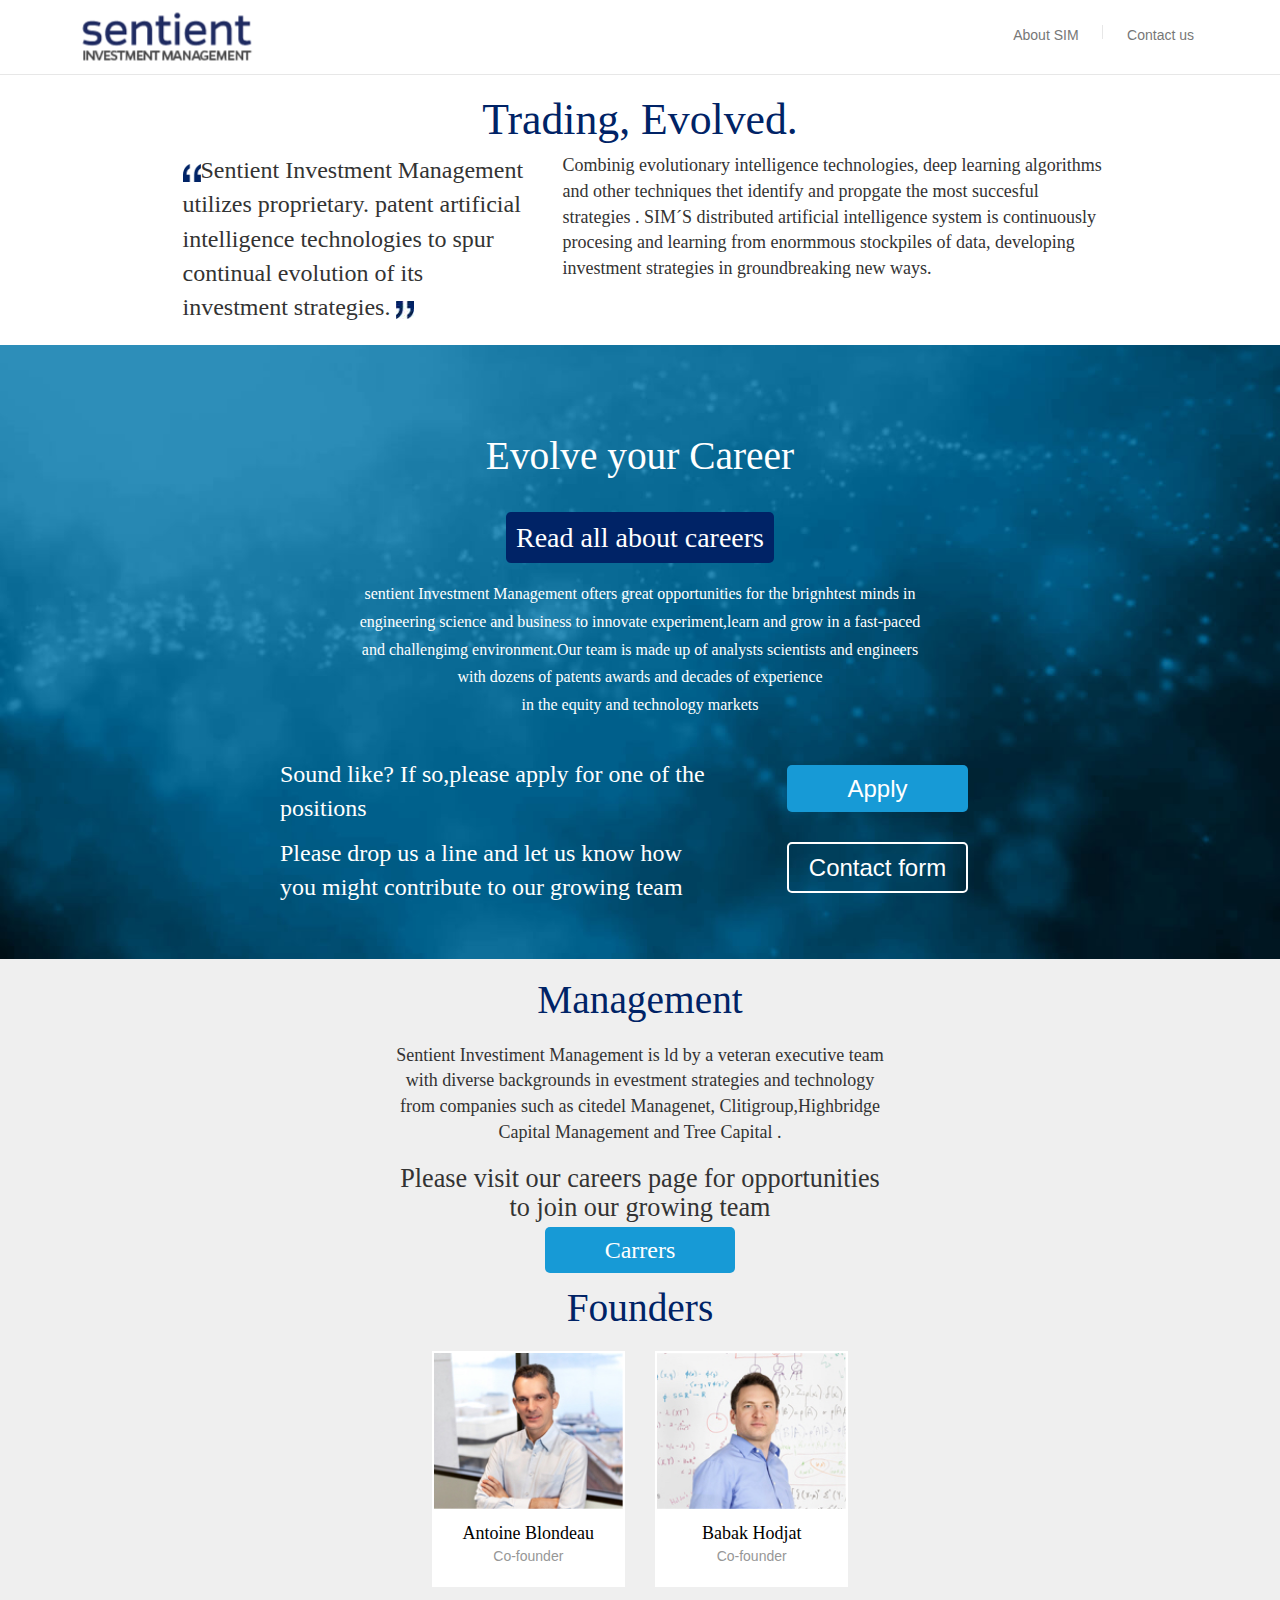
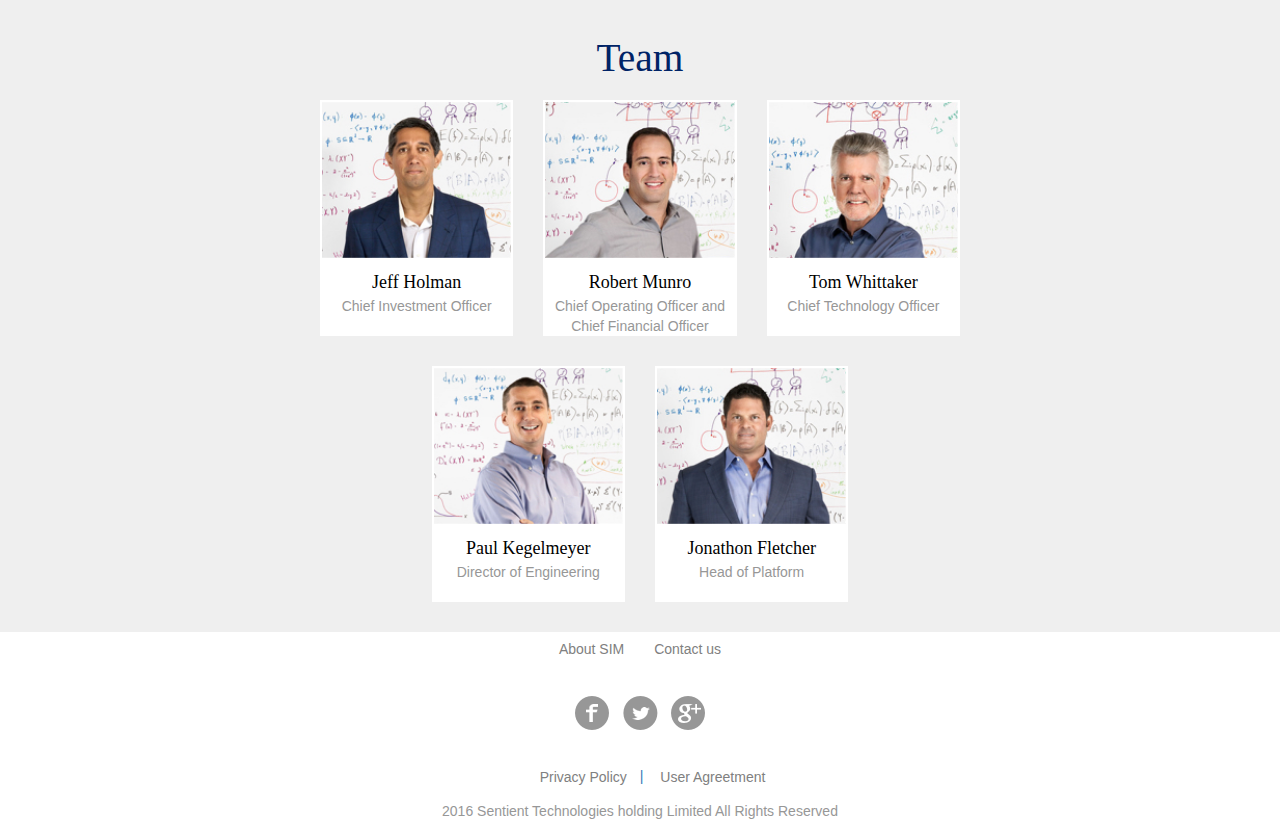
==== aboutus.html @ 61a1521f "avancepen" ====
<!DOCTYPE html>
<html lang="en">
	<head>
		<meta charset="UTF-8">
		<title>About Us</title>
		<meta name="viewport" content="width=device-width, initial-scale=1.0">
		<link rel="stylesheet" type="text/css" href="css/bootstrap.min.css">
		<link rel="stylesheet" type="text/css" href="css/main.css">
		<link rel="stylesheet" type="text/css" href="css/estilos.css">
	</head>
	<body>
		<div class="container-fluid">
			<div class="container">
				<header>
					<div  role="navigation" class="navbar navbar-default">
						<div class="navbar-header">
							<button type="button" class="navbar-toggle" data-toggle="collapse" data-target=".navbar-collapse">
							<span class="sr-only" >Toggle navigation</span>
							<span class="icon-bar"></span>
							<span class="icon-bar"></span>
							<span class="icon-bar"></span>
							</button>
							<a href="#" ><img src="img/logo-iconos/sentient-logo.png" height="70" width="180"></a>
						</div>
						<div class="collapse navbar-collapse" >
							<ul class="nav navbar-nav navbar-right">
								<li><a href="aboutus.html">About SIM</a></li>
								<li class="divider-vertical"></li>
								<li><a href="index.html#formtab">Contact us</a></li>
							</ul>
						</div>
					</div>
				</header>
			</div>
		</div>
		<div class="container">
			<div class=" row seccion1">
				<h1 class="text-center">Trading, Evolved.</h1>
				<div class="col-xs-12 col-md-offset-1">
					
					
					<div class="col-xs-12 col-md-4 texto">
						<p>
							<img class="comillas" src="img/logo-iconos/quote.png"/>Sentient Investment Management utilizes proprietary. patent artificial intelligence technologies to spur continual evolution of its investment strategies.
							<img class="comillas"src="img/logo-iconos/boton 2.jpg.jpg">
						</p>
						
					</div>
					<div class="col-xs-12 col-md-6 texto2">
						<p>
							Combinig evolutionary intelligence technologies, deep learning algorithms and other techniques thet identify and propgate the most succesful strategies . SIM´S distributed artificial intelligence system is continuously procesing and learning from enormmous stockpiles of data, developing investment strategies in groundbreaking new ways.
						</p>
					</div>
				</div>
				
			</div>
		</div>
		<div class="seccion2">
			<div  class="container text-center">
				<div class="col-xs-12 col-md-offset-2 col-md-8">
					<h2>Evolve your Career</h2>
					<a class="read" href="#">Read all about careers</a>
				</div>
				
				<div class="col-xs-12 col-md-offset-2 col-md-8 parrafo">
					<p>
						sentient Investment Management ofters great opportunities for the brignhtest minds in
					</p><p>
				engineering science and business to innovate experiment,learn and grow in a fast-paced</p><p>
					and challengimg environment.Our team is made up of analysts scientists and engineers</p><p>
						with dozens of patents awards and decades of experience</p><p>
						in the equity and technology markets
				</p>
			</div>
			<div class="apply">			
	
				<div class="col-xs-12 col-md-offset-2 col-md-5 text-left">
					<p>
						Sound like? If so,please apply for one of the positions
					</p>
				</div>
				<div class="col-xs-12 col-md-3 forma text-center">
					<a href="#">Apply</a>
				</div>
	
			</div>
			<div class="contacto">
				<div class="col-xs-12 col-md-offset-2 col-md-5 text-left">
					<p>
						Please drop us a line and let us know how
						you might contribute to our growing team
					</p>
				</div>
				<div class="col-xs-12 col-md-3 forma">
					<a href="#"> Contact form</a>
				</div>
			</div>
			</div>
				</div>
				<div class="seccion3">
				<div class="container3 ">
		<h2 class="text-center">Management</h2>
		<div class="col-xs-12 col-md-offset-1 col-md-10 text-center">
	<p>
		Sentient Investiment Management is ld by a veteran executive team with diverse backgrounds in evestment strategies and technology from companies such as citedel Managenet, Clitigroup,Highbridge Capital Management and Tree Capital .
	</p>
	<h3>Please visit our careers page for opportunities to join our growing team</h3>
	<a class="carrers" href="#"> Carrers</a>
	
		</div>
		<h2 class="col-xs-12 text-center">Founders</h2>
		<div class="row">
			<div class="col-xs-12 col-md-offset-2 col-md-4 fondo">
		<img src="img/foto 1.jpg">
		<div class="cuadro">
			<p>Antoine Blondeau</p>
			<a>Co-founder<a>
			</div>
			
		</div>
		<div class="col-xs-12 col-md-4 fondo">
			<img src="img/foto 2.jpg">
			<div class="cuadro">
				<p>Babak Hodjat</p>
				<a>Co-founder<a>
				</div>
			</div>
		</div>
		
		<h2 class="col-xs-12 text-center">Team</h2>
		<div class="row">
			<div class="col-xs-12  col-md-4 fondo">
				<img src="img/foto 3.jpg">
				<div class="cuadro">
					<p>Jeff Holman</p>
					<a>Chief Investment Officer<a>
					</div>
					
				</div>
				<div class="col-xs-12 col-md-4 fondo">
					<img src="img/foto 4.jpg">
					<div class="cuadro">
						<p>Robert Munro</p>
						<a>Chief Operating Officer and Chief Financial Officer<a>
						</div>
					</div>
					<div class="col-xs-12 col-md-4 fondo">
						<img src="img/foto 5.jpg">
						<div class="cuadro">
							<p>Tom Whittaker</p>
							<a>Chief Technology Officer<a>
							</div>
						</div>
					</div>
					<div class="row">
						<div class="col-xs-12  col-md-offset-2 col-md-4 fondo">
							<img src="img/foto 6.jpg">
							<div class="cuadro">
								<p>Paul Kegelmeyer</p>
								<a>Director of Engineering<a>
								</div>
								
							</div>
							<div class="col-xs-12 col-md-4 fondo">
								<img src="img/foto 7.jpg">
								<div class="cuadro">
									<p>Jonathon Fletcher</p>
									<a>Head of Platform<a>
									</div>
								</div>
							</div>
						</div>
						
					</div>
					<footer class="text-center">
			<button type="button" class="btn btn-link">About SIM</button>
			<button type="button" class="btn btn-link">Contact us</button>
			<p>
			<a href="https://www.facebook.com"><img src="img/logo-iconos/facebook-icon-footer.png"></a>
			<a href="https://www.twitter.com"><img src="img/logo-iconos/twitter-icon.png"></a>
			<a href="https://plus.google.com/"><img src="img/logo-iconos/google-plus-icon.png"></a>
			</p>
			<button type="button" class="btn btn-link raya">Privacy Policy</button><a href="#">|</a>
			<button type="button" class="btn btn-link">User Agreetment</button>
			<h5>2016 Sentient Technologies holding Limited All Rights Reserved</h5>
			</footer>
		<script type="text/javascript" src="js/jquery.js" ></script>
		<script type="text/javascript" src="js/bootstrap.min.js"></script>
	</body>
</html>
---- css/main.css ----
@font-face{
	font-family: "ProximaNova-Semibold";
	src: url("../fonts/ProximaNova-Semibold.otf") format("Open-type");
}

@font-face{
	font-family: "Proximanova-regular";
	src:url("../fonts/Proximanova-regular-webfont.ttf") format("truetype");
}

@font-face{
	font-family: "ProximaNova-regitalic";
	src:url("../fonts/Proximanova-regitalic-webfont.ttf") format("truetype");
}

@font-face{
	font-family: "ProximaNova-light";
	src:url("../fonts/Proximanova-light-webfont.ttf") format("truetype");
}

@font-face{
	font-family: "ProximaNova-bold";
	src:url("../fonts/Proximanova-bold-webfont.ttf") format("truetype");
}


/*----------------------body-------------*/

/*-----------navbar--------------*/

.container-fluid{
	border-bottom:1px solid #e7e7e7;
}
.navbar{
	margin-bottom: 0%;
}
.navbar-default .navbar-toggle{
	border-color: transparent;
	margin-left: 20px;
}

.navbar-header img{
	width: 100%;
	height: 100%;
}

@media (max-width: 600px) {
  .navbar-header img {
    margin-left: 25%; 
    width: 40%;
    height: 40%;
  }
}
@media (max-width: 600px) {
  .divider-vertical  {
    height: 0px
  }
}

.navbar-default{
	background-color: transparent;
	border-color:transparent;
}

.divider-vertical{
	height: 16px;
	margin: 18px 10px;
	border-right: 1px solid #e7e7e7;	
}

$("#mielemento").css("display", "none");
/*--------- tipografía----------*/
/*
h1{
	color: #002366;
	font-family: "Proximanova-regular";
	font-size: 3.125em;
}

h2 {
	font-family: "ProximaNova-light";
	font-size:2.813em; 
}

h3{
	font-family: "ProximaNova-light";
	font-size:1.875em;
}


body{
	margin:auto;
}

.textorecuadro {
	font-family: "ProximaNova-regular";
	font-size: 14px;
	text-align: center;
}


/*--------texto en concept---------*/

.concept p {
	font-family: "Proximanova-regular";
	font-size:1.125em;
	line-height: 26px;
}

/*--------texto en viñetas---------*/

.concept span{
	font-family: "ProximaNova-light";
	font-size:1.500em;
}

/*------------section title----*/

.title  {
	background-image: url(../img/hero-image.jpg);
	background-repeat: no-repeat;
	background-size: cover;
    background-size: 100% 100%;
    padding-bottom: 15%;
    color: white;   
}

.title h1 {
	font-family: "Proximanova-regular";
	line-height: 45px;
	font-size: 50px;
	position: relative;
	top:90px;
}

.title img {
    width: 35px;
    height: 60px;
    position: relative;
    top: 160px;
}



/*-----------concept-----------*/
.concept{
	padding-top: 50px;
}
.concept p{
	font-family: "Proximanova-regular";
	text-align: center;
	font-size: 23px;
	color: #606060;
}

.local {
	margin-top: 50px;
}

.concept h3 {
	font-family: "ProximaNova-light";
	font-size: 30px;
	color: #002366;
}
.caja{
	border: 1px solid #d0cdfa;
	margin-top: 20%;
	margin-bottom: 50%;
	height: 300px;
	width: 105%;
	padding-right: 4%;
	padding-left: 4%;
	padding-top: 7%;
}
.caja h3 {
	color: #979797;
	font-weight: bold;
}
.caja p{
	font-family: "Proximanova-regular";
	text-align: center;
	font-size: 14px;
	color: #606060;
}

/*-------Contact-----*/
.contactus {
	margin-top: 3%;
	font-family: "Proximanova-regular";
	font-weight: bold;
	font-size: 45px;
}

.contact h3{
	font-family: "Proximanova-regular";
	line-height: 10px;
}

.espacio{
	padding-bottom: 40px;
}
.contact {
	background-image:url(../img/background-contac-us.jpg);
	background-size: cover;
    background-size: 100% 100%;
    padding-bottom: 20%;
    color: white; 
}

@media (max-width: 600px) {
  .contact  {
    background-image: none;
    color: black;
  }
}

.form {
	width: 72%;
	padding:2%;
	margin-top: 2%;
	border-radius: 0px;
	line-height: 25px;
	color: #979797;
	text-align: center;
	font-size: 24px;
}

.input {
	margin-top: 4%;
}

.btn-primary{
	width: 50%;
	padding:2%;
	margin-top: 5%;
	border-radius: 3%;
	font-size: 24px;
}


::-webkit-input-placeholder {
 font-size: 25px;
 color: #979797;
 text-align: center;
}
/*-----------footer----*/
footer .btn{
	text-decoration: none;
	color: gray;
}

footer img{
	padding-left:5px;
	padding-right: 5px;
} 
.raya {
	margin-left: 25px;
}
 footer p{
 	margin-top: 30px;
 	margin-bottom: 30px;
 }

 footer h5{
 	color: #979797;
 }




/*----------preloader---

body {
  background: #1abc9c;
  overflow: hidden
}

@-webkit-keyframes span {
  0% {
    opacity: 0;
    -webkit-transform: scale(.6);
    transform: scale(.6);
  }
  60% {
    opacity: 1;
  }
  90% {
    opacity: 1;
  }
  100% {
    opacity: 0;
    -webkit-transform: scale(1);
    transform: scale(1);
  }
}

@keyframes span {
  0% {
    opacity: 0;
    -webkit-transform: scale(.6);
    transform: scale(.6);
  }
  60% {
    opacity: 1;
  }
  90% {
    opacity: 1;
  }
  100% {
    opacity: 0;
    -webkit-transform: scale(1);
    transform: scale(1);
  }
}

@-webkit-keyframes line {
  0% {
    width: 30vmin;
    opacity: 0;
  }
  10% {
    opacity: 1;
  }
  100% {
    width: 400vmin;
  }
}

@keyframes line {
  0% {
    width: 30vmin;
    opacity: 0;
  }
  10% {
    opacity: 1;
  }
  100% {
    width: 400vmin;
  }
}

@-webkit-keyframes inner {
  from {
    width: 16%;
  }
  to {
    width: 0%;
  }
}

@keyframes inner {
  from {
    width: 16%;
  }
  to {
    width: 0%;
  }
}

#preloader {
  color: white;
  position: absolute;
  text-align: center;
  top: 50%;
  left: 50%;
}

#preloader span {
  font-family: Arial, Helvetica, sans-serif;
  font-size: 6vmin;
  line-height: 6vmin;
  position: absolute;
  top: 50%;
  left: 50%;
  width: 200px;
  margin-left: -100px;
  margin-top: -3vmin;
  -webkit-animation: span 1.333s linear infinite;
  animation: span 1.333s linear infinite;
}

.spinner {
  position: absolute;
  top: 50%;
  left: 50%;
}

.spinner .line {
  position: absolute;
  height: 0.8vmin;
  -webkit-animation: line 8s linear infinite;
  animation: line 8s linear infinite;
}

.spinner .line::before,
.spinner .line::after {
  content: '';
  position: absolute;
  display: block;
  top: 0;
  right: 0;
  width: 100%;
  height: 100%;
  background: currentColor;
  -webkit-transform-origin: right;
  -ms-transform-origin: right;
  transform-origin: right;
  -webkit-animation: inner 8s linear infinite;
  animation: inner 8s linear infinite;
}

.spinner .line::before {
  -webkit-transform: translateX(-0.5em) rotate(30deg) translateX(0.1em);
  -ms-transform: translateX(-0.5em) rotate(30deg) translateX(0.1em);
  transform: translateX(-0.5em) rotate(30deg) translateX(0.1em);
}

.spinner .line::after {
  -webkit-transform: translateX(-0.5em) rotate(-30deg) translateX(0.1em);
  -ms-transform: translateX(-0.5em) rotate(-30deg) translateX(0.1em);
  transform: translateX(-0.5em) rotate(-30deg) translateX(0.1em);
}

.spinner .line:nth-child(1) {
  -webkit-transform: translate(-50%, -50%) rotate(60deg);
  -ms-transform: translate(-50%, -50%) rotate(60deg);
  transform: translate(-50%, -50%) rotate(60deg);
}

.spinner .line:nth-child(2) {
  -webkit-transform: translate(-50%, -50%) rotate(120deg);
  -ms-transform: translate(-50%, -50%) rotate(120deg);
  transform: translate(-50%, -50%) rotate(120deg);
}

.spinner .line:nth-child(3) {
  -webkit-transform: translate(-50%, -50%) rotate(180deg);
  -ms-transform: translate(-50%, -50%) rotate(180deg);
  transform: translate(-50%, -50%) rotate(180deg);
}

.spinner .line:nth-child(4) {
  -webkit-transform: translate(-50%, -50%) rotate(240deg);
  -ms-transform: translate(-50%, -50%) rotate(240deg);
  transform: translate(-50%, -50%) rotate(240deg);
}

.spinner .line:nth-child(5) {
  -webkit-transform: translate(-50%, -50%) rotate(300deg);
  -ms-transform: translate(-50%, -50%) rotate(300deg);
  transform: translate(-50%, -50%) rotate(300deg);
}

.spinner .line:nth-child(6) {
  -webkit-transform: translate(-50%, -50%) rotate(360deg);
  -ms-transform: translate(-50%, -50%) rotate(360deg);
  transform: translate(-50%, -50%) rotate(360deg);
}

.spinner:nth-child(1) .line,
.spinner:nth-child(1) .line::before,
.spinner:nth-child(1) .line::after {
  -webkit-animation-delay: 0s;
  animation-delay: 0s;
}

.spinner:nth-child(2) .line,
.spinner:nth-child(2) .line::before,
.spinner:nth-child(2) .line::after {
  -webkit-animation-delay: -1.33333s;
  animation-delay: -1.33333s;
}

.spinner:nth-child(3) .line,
.spinner:nth-child(3) .line::before,
.spinner:nth-child(3) .line::after {
  -webkit-animation-delay: -2.66666s;
  animation-delay: -2.66666s;
}

.spinner:nth-child(4) .line,
.spinner:nth-child(4) .line::before,
.spinner:nth-child(4) .line::after {
  -webkit-animation-delay: -4s;
  animation-delay: -4s;
}

.spinner:nth-child(5) .line,
.spinner:nth-child(5) .line::before,
.spinner:nth-child(5) .line::after {
  -webkit-animation-delay: -5.33333s;
  animation-delay: -5.33333s;
}

.spinner:nth-child(6) .line,
.spinner:nth-child(6) .line::before,
.spinner:nth-child(6) .line::after {
  -webkit-animation-delay: -6.66666s;
  animation-delay: -6.66666s;
}

.spinner:nth-child(2n) {
  -webkit-transform: rotate(30deg);
  -ms-transform: rotate(30deg);
  transform: rotate(30deg);
}
--*/ 

/*------------stilos personas y aboutus ...
@font-face{
	font-family: "ProximaNova";
src: url("../fonts/ProximaNova-Semibold.otf") format("Open-type");
}
@font-face{
	font-family: "Proximanova-regular";
	src:url("../fonts/Proximanova-regular-webfont.ttf") format("truetype");
}
@font-face{
	font-family: "Proximanova-regitalic";
	src:url("../fonts/Proximanova-regitalic-webfont.ttf") format("truetype");
}
@font-face{
	font-family: "ProximaNova-light";
	src:url("../fonts/Proximanova-light-webfont.ttf") format("truetype");
}
@font-face{
	font-family: "Proximanova-bold";
	src:url("../fonts/Proximanova-bold-webfont.ttf") format("truetype");
}
	
body{
font-family: "ProximaNova" !important; 
}

/*-------------------Cabecera----------*/
.container-fluid{
	border-bottom:1px solid #e7e7e7;
}
.navbar{
	margin-bottom: 0%;
}
.navbar-default .navbar-toggle{
	border-color: transparent;
}
.navbar-default{
	background-color: transparent;
	border-color:transparent;
}
.navbar-nav>li>a{
	padding-top: 1.6875em;
	padding-bottom: 1.6875em;
}

.divider-vertical{
	height: 1em;
	margin: 1.6875em 0.625em;
	border-right: 1px solid #e7e7e7;
}
/*-----------------secion1-------------*/
.comillas{
	width: 18px;
	height: 18px;

}
h1{
	color: #002366;
	font-family: "Proximanova-regular";
	font-size: 3.125em;
}

h2 {
	font-family: "ProximaNova-light";
	font-size:2.813em; 
}

h3{
	font-family: "ProximaNova-light";
	font-size:1.875em;
}

body{
	margin:auto;
}


/*--------texto en concept---------*/

.texto{
	margin-bottom: 10px;
}
.texto2{
	margin-bottom: 10px;
}
.texto2 p {
	font-family: "Proximanova-regular";
	font-size:18px;
}

/*--------texto en viñetas---------*/

.texto p{
	font-family: "ProximaNova-light";
	font-size:24px;
}
.texto span{
	padding-right: 10px;
}
/*---------------seccion2-----------------------------*/
.seccion2{
	background-image: url("../img/background-about-us.jpg");
	background-repeat: no-repeat;
	background-position: center center;
	width: 100%;
	color: white;
	padding-bottom: 50px;
	background-size: cover;
} 
.seccion2 h2{
	padding-top: 70px;
	padding-bottom: 30px;
}
.seccion2 .read{
	text-decoration: none;
	padding: 10px 10px;
	background: #002366;
	border-radius: 5px;
	font-size: 28px;
	font-family: "ProximaNova-light";
	color: white;

	
}
.parrafo{
	margin-top: 20px ;
	margin-bottom: 30px;

}
 .seccion2 p{
 	margin: 5px;
 	font-family:"Proximanova-regular";
 	font-size:16px;
 }

 .apply p{
 	font-family:"ProximaNova-light";
 	font-size: 24px;
 }
 .apply a {
 	padding: 10px 60px;
 	background: #179AD6;
 	font-size: 24px;
 	color: #fff;
 	border-radius: 5px;
 	text-decoration: none;
	margin-top: 20px;



 }
 .contacto p{
	font-family:"ProximaNova-light";
 	font-size: 24px;
 }

 .contacto a {
 	padding: 10px 20px;
 	border: 2px solid white;
 	font-size: 24px;
 	color: #fff;
 	border-radius: 5px;
	
 	text-decoration: none;
 }
 .forma{
 	margin-top: 20px;
 	margin-bottom: 10px;
 }

 /*------------------SECCION3-----------*/
.seccion3{
	background-color: rgba(96, 96, 96, 0.1);
	width: 100%;
	 

}
.container3 {
	width: 50%;
	margin: 0 auto;

}
.container3 h2{
	color: #002366;
	padding: 20px;
	margin:0;
}
.carrers{
	background: #179AD6;
	padding: 10px 60px;
	color: white;
	border-radius: 5px;
	font-size: 24px;
	font-family: "ProximaNova-light"
}
.container3 p{
	font-family: "Proximanova-regular";
	font-size: 18px;

}
.continer3 h3{
	color: #002366;
	
}

.container3 img{
	background: white;
	padding: 2px;
	width: 100%
}
.cuadro{
	background: white;
	width: 100%;
	text-align: center;
	height: 76px;
	margin-bottom: 30px;
}
.cuadro p{
	padding-top: 10px;
	margin: 0;
	color:black;
}
.cuadro a{
	text-decoration: none;
	color: #979797;

}
.container4{
	width: 50%;
	margin: 0 auto;
}



.founder{
		width: 100%;
		padding: 10px;
}

.textofounder p{
	text-align: justify;
	margin: 10px;
}

@media (max-width: 600px) {
  .textofounder p {
    text-align: center;
  }
}


.textofounder{
padding-top: 20px;
padding-bottom: 30px;
}

.division{
	border-bottom: 1px solid #979797;
}
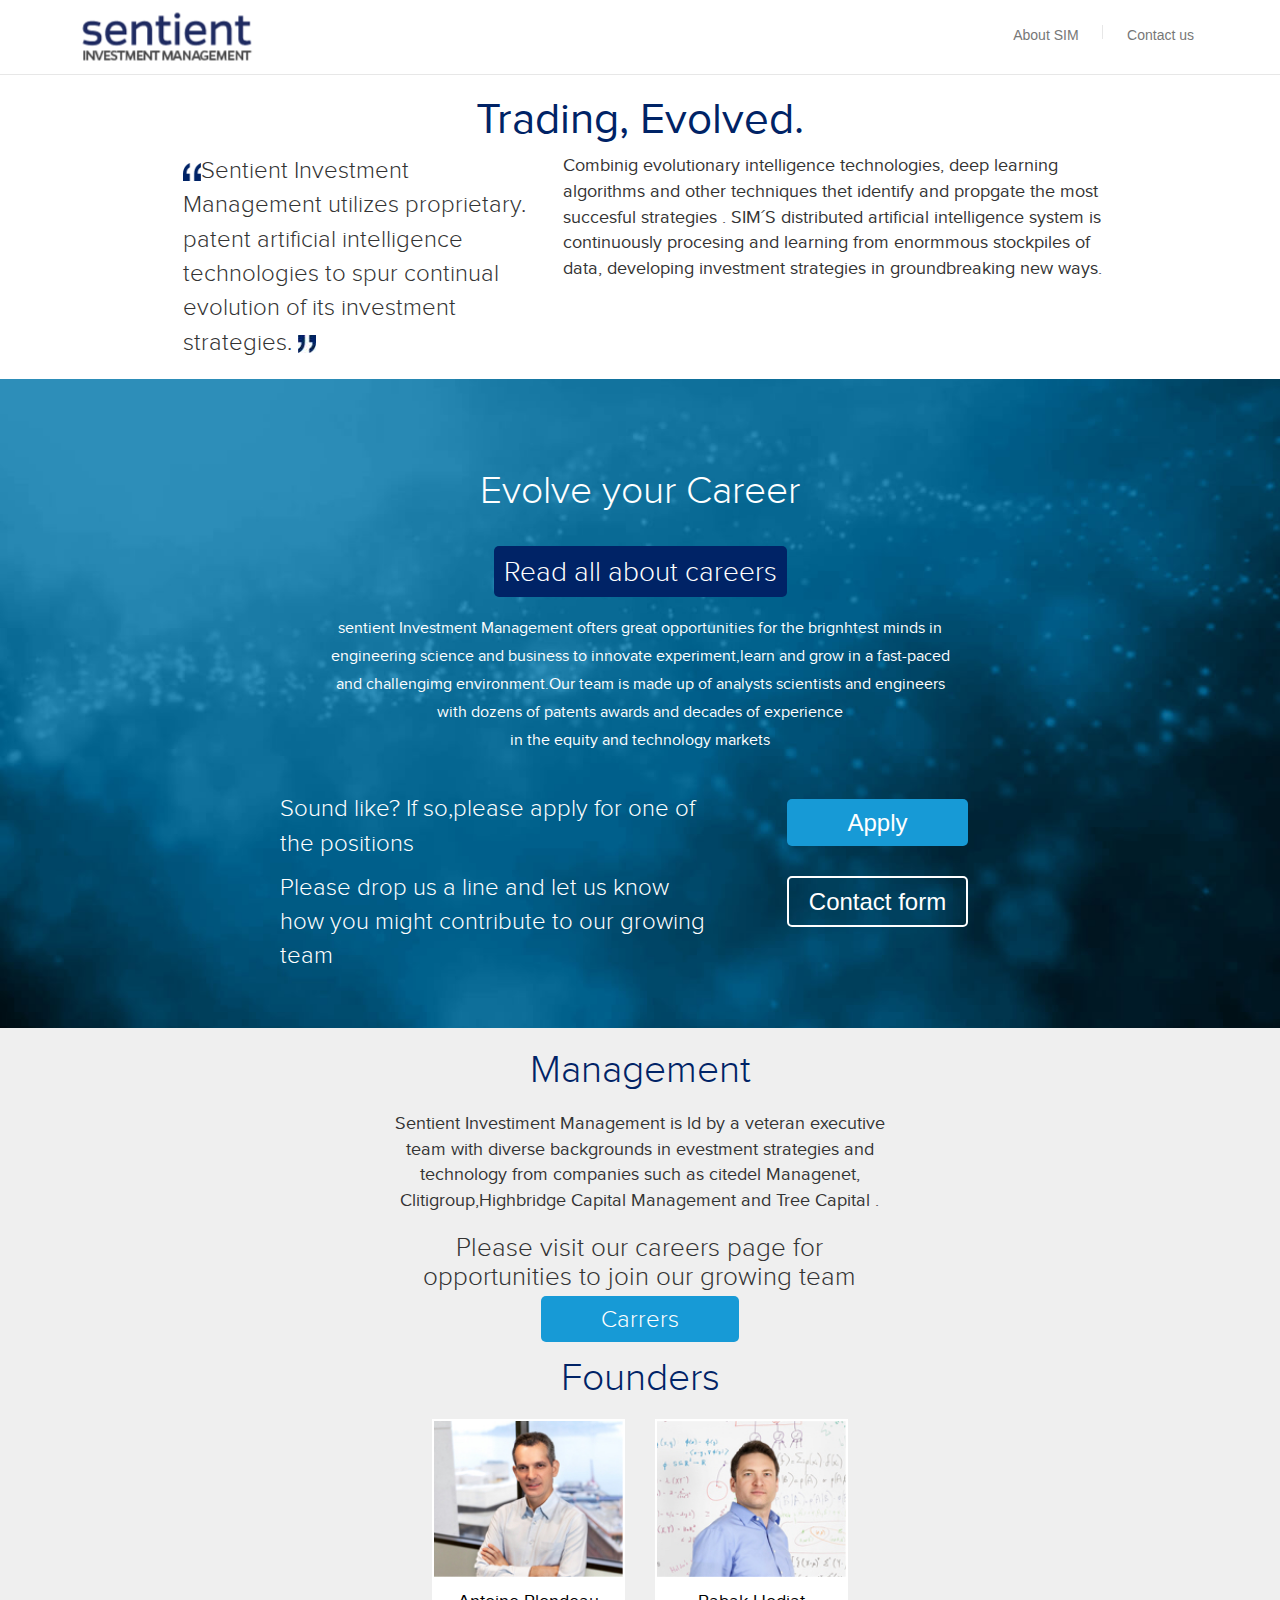
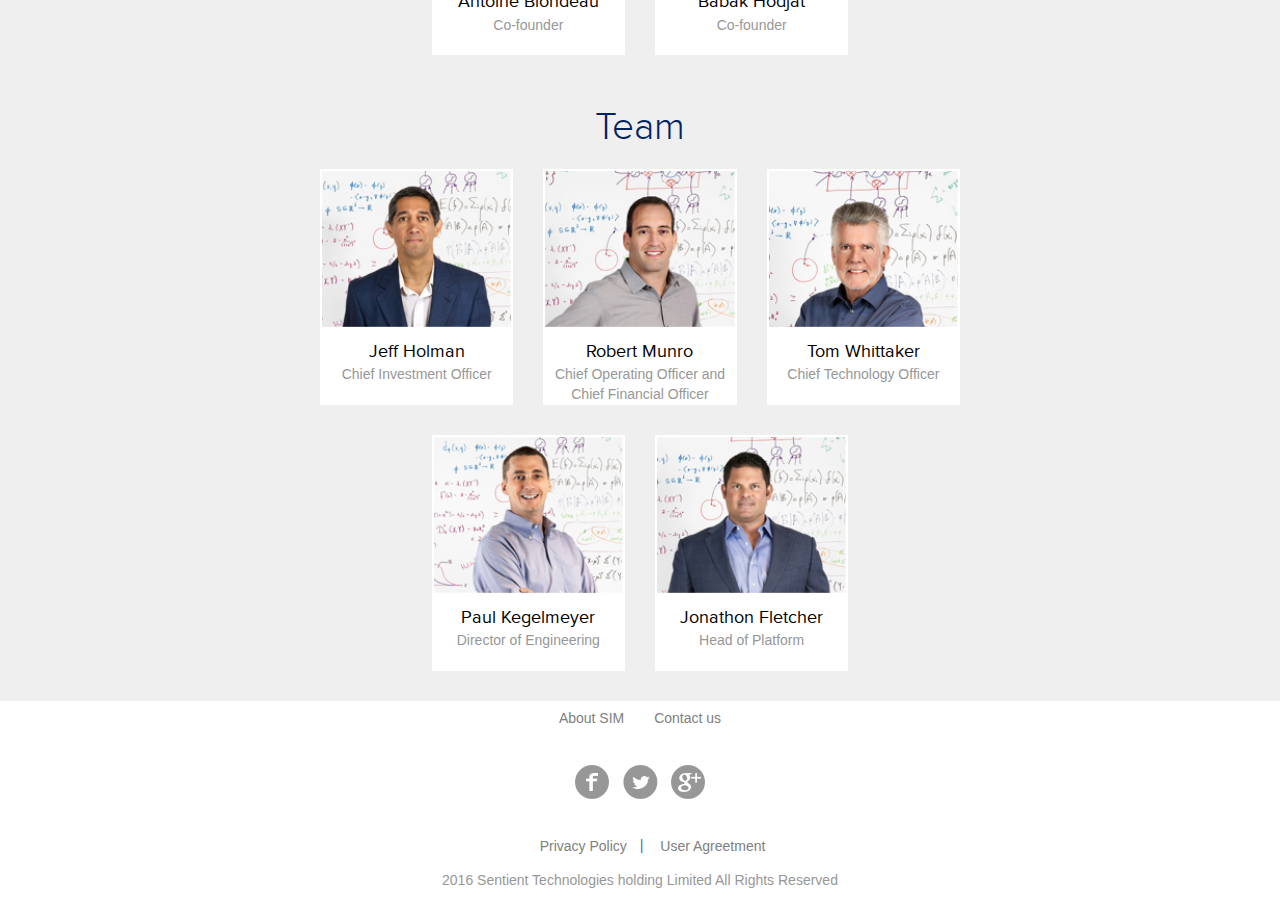
==== commit 7266074f: "ultimo" ====
--- a/aboutus.html
+++ b/aboutus.html
@@ -20,7 +20,7 @@
 							<span class="icon-bar"></span>
 							<span class="icon-bar"></span>
 							</button>
-							<a href="#" ><img src="img/logo-iconos/sentient-logo.png" height="70" width="180"></a>
+							<a href="index.html"><img src="img/logo-iconos/sentient-logo.png" height="70" width="180"></a>
 						</div>
 						<div class="collapse navbar-collapse" >
 							<ul class="nav navbar-nav navbar-right">
@@ -112,10 +112,10 @@
 		<div class="row">
 			<div class="col-xs-12 col-md-offset-2 col-md-4 fondo">
 		<img src="img/foto 1.jpg">
-		<div class="cuadro">
+		<a href="persona.html"><div class="cuadro">
 			<p>Antoine Blondeau</p>
 			<a>Co-founder<a>
-			</div>
+			</div></a>
 			
 		</div>
 		<div class="col-xs-12 col-md-4 fondo">
--- a/css/main.css
+++ b/css/main.css
@@ -1,26 +1,26 @@
 @font-face{
 	font-family: "ProximaNova-Semibold";
-	src: url("../fonts/ProximaNova-Semibold.otf") format("Open-type");
-}
-
-@font-face{
-	font-family: "Proximanova-regular";
-	src:url("../fonts/Proximanova-regular-webfont.ttf") format("truetype");
+	src: url("../fonts/proximaNova-Semibold.otf") format("Open-type");
+}
+
+@font-face{
+	font-family: "Proximanova-regular";
+	src:url("../fonts/proximanova-regular-webfont.ttf") format("truetype");
 }
 
 @font-face{
 	font-family: "ProximaNova-regitalic";
-	src:url("../fonts/Proximanova-regitalic-webfont.ttf") format("truetype");
+	src:url("../fonts/proximanova-regitalic-webfont.ttf") format("truetype");
 }
 
 @font-face{
 	font-family: "ProximaNova-light";
-	src:url("../fonts/Proximanova-light-webfont.ttf") format("truetype");
+	src:url("../fonts/proximanova-light-webfont.ttf") format("truetype");
 }
 
 @font-face{
 	font-family: "ProximaNova-bold";
-	src:url("../fonts/Proximanova-bold-webfont.ttf") format("truetype");
+	src:url("../fonts/proximanova-bold-webfont.ttf") format("truetype");
 }
 
 
@@ -69,34 +69,6 @@
 }
 
 $("#mielemento").css("display", "none");
-/*--------- tipografía----------*/
-/*
-h1{
-	color: #002366;
-	font-family: "Proximanova-regular";
-	font-size: 3.125em;
-}
-
-h2 {
-	font-family: "ProximaNova-light";
-	font-size:2.813em; 
-}
-
-h3{
-	font-family: "ProximaNova-light";
-	font-size:1.875em;
-}
-
-
-body{
-	margin:auto;
-}
-
-.textorecuadro {
-	font-family: "ProximaNova-regular";
-	font-size: 14px;
-	text-align: center;
-}
 
 
 /*--------texto en concept---------*/
